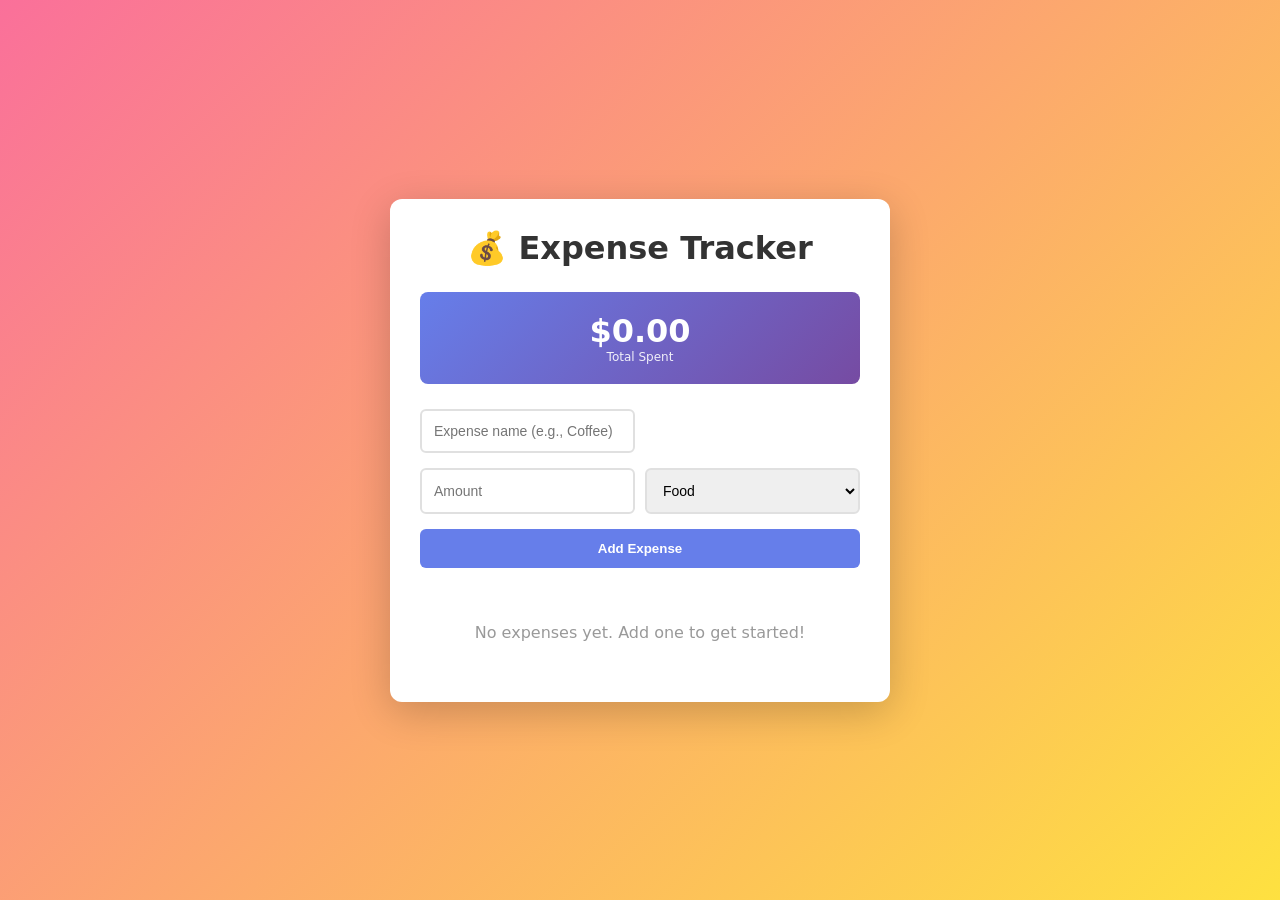
==== projects/expense-tracker.html @ 1198203f "Add Expense Tracker project" ====
<!DOCTYPE html><html lang="en"><head><meta charset="UTF-8"><meta name="viewport" content="width=device-width,initial-scale=1"><title>Expense Tracker</title><style>*{box-sizing:border-box}body{margin:0;min-height:100vh;display:flex;align-items:center;justify-content:center;padding:20px;font-family:system-ui,sans-serif;background:linear-gradient(135deg,#fa709a,#fee140)}.container{background:#fff;border-radius:12px;box-shadow:0 10px 40px #0003;width:100%;max-width:500px;padding:30px}h1{text-align:center;color:#333;margin:0 0 25px}.summary{background:linear-gradient(135deg,#667eea,#764ba2);color:#fff;padding:20px;border-radius:8px;margin-bottom:25px;text-align:center}.total{font-size:32px;font-weight:700}.label{font-size:12px;opacity:.9}.form-group{display:grid;grid-template-columns:1fr 1fr;gap:10px;margin-bottom:15px}.form-group.full{grid-column:1/-1}input,select{padding:12px;border:2px solid #e0e0e0;border-radius:6px;font-size:14px}button{width:100%;padding:12px;background:#667eea;color:#fff;border:0;border-radius:6px;font-weight:600;cursor:pointer}.expenses-list{margin-top:25px}.expense-item{display:flex;justify-content:space-between;align-items:center;padding:12px;background:#f5f5f5;border-radius:6px;margin-bottom:10px}.expense-left{flex:1}.expense-name{font-weight:600;color:#333}.expense-category{font-size:12px;color:#999}.expense-amount{font-size:18px;font-weight:700;color:#ff6b6b;margin-right:10px}.delete-btn{width:auto;padding:6px 12px;background:#ff6b6b;font-size:12px}.empty-state{text-align:center;color:#999;padding:30px}</style></head><body><div class="container"><h1>💰 Expense Tracker</h1><div class="summary"><div class="total" id="totalAmount">$0.00</div><div class="label">Total Spent</div></div><div class="form-group full"><input type="text" id="expenseName" placeholder="Expense name (e.g., Coffee)"></div><div class="form-group"><input type="number" id="expenseAmount" placeholder="Amount" step="0.01"><select id="expenseCategory"><option>Food</option><option>Transport</option><option>Entertainment</option><option>Shopping</option><option>Utilities</option><option>Other</option></select></div><button onclick="addExpense()">Add Expense</button><div class="expenses-list"><div id="expensesList"></div></div></div><script>function loadExpenses(){const saved=localStorage.getItem('expenses');return saved?JSON.parse(saved):[]}function saveExpenses(expenses){localStorage.setItem('expenses',JSON.stringify(expenses))}function updateTotal(){const expenses=loadExpenses(),total=expenses.reduce((sum,exp)=>sum+parseFloat(exp.amount),0);document.getElementById('totalAmount').textContent='$'+total.toFixed(2)}function renderExpenses(){const expenses=loadExpenses(),list=document.getElementById('expensesList');if(!expenses.length){list.innerHTML='<div class="empty-state">No expenses yet. Add one to get started!</div>';updateTotal();return}list.innerHTML=expenses.map((exp,index)=>`<div class="expense-item"><div class="expense-left"><div class="expense-name">${escapeHtml(exp.name)}</div><div class="expense-category">${exp.category}</div></div><span class="expense-amount">$${parseFloat(exp.amount).toFixed(2)}</span><button class="delete-btn" onclick="deleteExpense(${index})">Delete</button></div>`).join('');updateTotal()}function addExpense(){const name=document.getElementById('expenseName').value.trim(),amount=document.getElementById('expenseAmount').value.trim(),category=document.getElementById('expenseCategory').value;if(!name||!amount){alert('Please fill all fields');return}const expenses=loadExpenses();expenses.push({name,amount:parseFloat(amount),category});saveExpenses(expenses);document.getElementById('expenseName').value='';document.getElementById('expenseAmount').value='';renderExpenses()}function deleteExpense(index){const expenses=loadExpenses();expenses.splice(index,1);saveExpenses(expenses);renderExpenses()}function escapeHtml(text){const div=document.createElement('div');div.textContent=text;return div.innerHTML}document.getElementById('expenseName').addEventListener('keypress',e=>{if(e.key==='Enter')addExpense()});renderExpenses()</script></body></html>
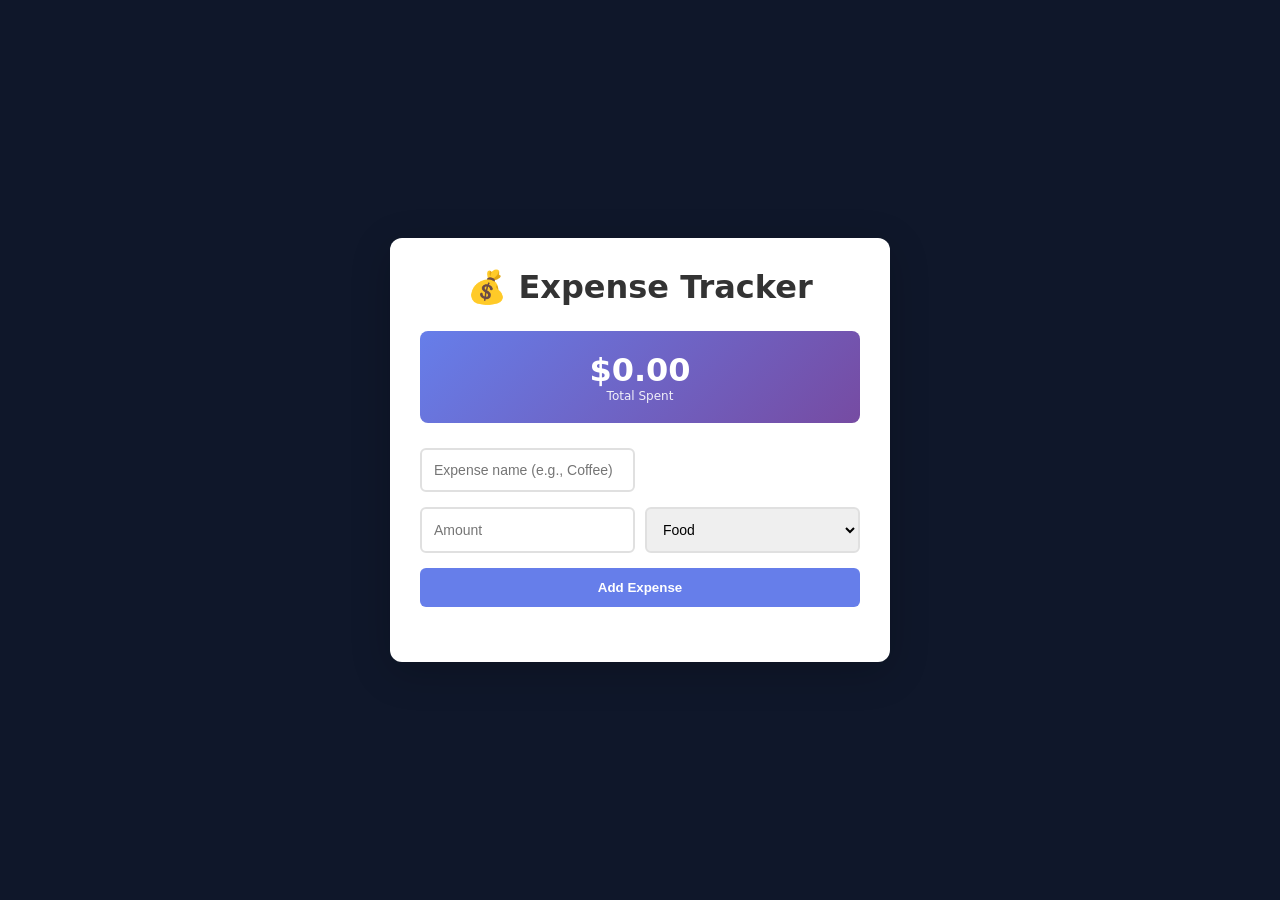
==== commit b99790b3: "Update Expense Tracker project background" ====
--- a/projects/expense-tracker.html
+++ b/projects/expense-tracker.html
@@ -1 +1 @@
-<!DOCTYPE html><html lang="en"><head><meta charset="UTF-8"><meta name="viewport" content="width=device-width,initial-scale=1"><title>Expense Tracker</title><style>*{box-sizing:border-box}body{margin:0;min-height:100vh;display:flex;align-items:center;justify-content:center;padding:20px;font-family:system-ui,sans-serif;background:linear-gradient(135deg,#fa709a,#fee140)}.container{background:#fff;border-radius:12px;box-shadow:0 10px 40px #0003;width:100%;max-width:500px;padding:30px}h1{text-align:center;color:#333;margin:0 0 25px}.summary{background:linear-gradient(135deg,#667eea,#764ba2);color:#fff;padding:20px;border-radius:8px;margin-bottom:25px;text-align:center}.total{font-size:32px;font-weight:700}.label{font-size:12px;opacity:.9}.form-group{display:grid;grid-template-columns:1fr 1fr;gap:10px;margin-bottom:15px}.form-group.full{grid-column:1/-1}input,select{padding:12px;border:2px solid #e0e0e0;border-radius:6px;font-size:14px}button{width:100%;padding:12px;background:#667eea;color:#fff;border:0;border-radius:6px;font-weight:600;cursor:pointer}.expenses-list{margin-top:25px}.expense-item{display:flex;justify-content:space-between;align-items:center;padding:12px;background:#f5f5f5;border-radius:6px;margin-bottom:10px}.expense-left{flex:1}.expense-name{font-weight:600;color:#333}.expense-category{font-size:12px;color:#999}.expense-amount{font-size:18px;font-weight:700;color:#ff6b6b;margin-right:10px}.delete-btn{width:auto;padding:6px 12px;background:#ff6b6b;font-size:12px}.empty-state{text-align:center;color:#999;padding:30px}</style></head><body><div class="container"><h1>💰 Expense Tracker</h1><div class="summary"><div class="total" id="totalAmount">$0.00</div><div class="label">Total Spent</div></div><div class="form-group full"><input type="text" id="expenseName" placeholder="Expense name (e.g., Coffee)"></div><div class="form-group"><input type="number" id="expenseAmount" placeholder="Amount" step="0.01"><select id="expenseCategory"><option>Food</option><option>Transport</option><option>Entertainment</option><option>Shopping</option><option>Utilities</option><option>Other</option></select></div><button onclick="addExpense()">Add Expense</button><div class="expenses-list"><div id="expensesList"></div></div></div><script>function loadExpenses(){const saved=localStorage.getItem('expenses');return saved?JSON.parse(saved):[]}function saveExpenses(expenses){localStorage.setItem('expenses',JSON.stringify(expenses))}function updateTotal(){const expenses=loadExpenses(),total=expenses.reduce((sum,exp)=>sum+parseFloat(exp.amount),0);document.getElementById('totalAmount').textContent='$'+total.toFixed(2)}function renderExpenses(){const expenses=loadExpenses(),list=document.getElementById('expensesList');if(!expenses.length){list.innerHTML='<div class="empty-state">No expenses yet. Add one to get started!</div>';updateTotal();return}list.innerHTML=expenses.map((exp,index)=>`<div class="expense-item"><div class="expense-left"><div class="expense-name">${escapeHtml(exp.name)}</div><div class="expense-category">${exp.category}</div></div><span class="expense-amount">$${parseFloat(exp.amount).toFixed(2)}</span><button class="delete-btn" onclick="deleteExpense(${index})">Delete</button></div>`).join('');updateTotal()}function addExpense(){const name=document.getElementById('expenseName').value.trim(),amount=document.getElementById('expenseAmount').value.trim(),category=document.getElementById('expenseCategory').value;if(!name||!amount){alert('Please fill all fields');return}const expenses=loadExpenses();expenses.push({name,amount:parseFloat(amount),category});saveExpenses(expenses);document.getElementById('expenseName').value='';document.getElementById('expenseAmount').value='';renderExpenses()}function deleteExpense(index){const expenses=loadExpenses();expenses.splice(index,1);saveExpenses(expenses);renderExpenses()}function escapeHtml(text){const div=document.createElement('div');div.textContent=text;return div.innerHTML}document.getElementById('expenseName').addEventListener('keypress',e=>{if(e.key==='Enter')addExpense()});renderExpenses()</script></body></html>+<!DOCTYPE html><html lang="en"><head><meta charset="UTF-8"><meta name="viewport" content="width=device-width,initial-scale=1"><title>Expense Tracker</title><style>*{box-sizing:border-box}body{margin:0;min-height:100vh;display:flex;align-items:center;justify-content:center;padding:20px;font-family:system-ui,sans-serif;background:#0f172a}.container{background:#fff;border-radius:12px;box-shadow:0 10px 40px #0003;width:100%;max-width:500px;padding:30px}h1{text-align:center;color:#333;margin:0 0 25px}.summary{background:linear-gradient(135deg,#667eea,#764ba2);color:#fff;padding:20px;border-radius:8px;margin-bottom:25px;text-align:center}.total{font-size:32px;font-weight:700}.label{font-size:12px;opacity:.9}.form-group{display:grid;grid-template-columns:1fr 1fr;gap:10px;margin-bottom:15px}.form-group.full{grid-column:1/-1}input,select{padding:12px;border:2px solid #e0e0e0;border-radius:6px;font-size:14px}button{width:100%;padding:12px;background:#667eea;color:#fff;border:0;border-radius:6px;font-weight:600;cursor:pointer}.expenses-list{margin-top:25px}.expense-item{display:flex;justify-content:space-between;align-items:center;padding:12px;background:#f5f5f5;border-radius:6px;margin-bottom:10px}.expense-left{flex:1}.expense-name{font-weight:600;color:#333}.expense-category{font-size:12px;color:#999}.expense-amount{font-size:18px;font-weight:700;color:#ff6b6b;margin-right:10px}.delete-btn{width:auto;padding:6px 12px;background:#ff6b6b;font-size:12px}.empty-state{text-align:center;color:#999;padding:30px}</style></head><body><div class="container"><h1>💰 Expense Tracker</h1><div class="summary"><div class="total" id="totalAmount">$0.00</div><div class="label">Total Spent</div></div><div class="form-group full"><input type="text" id="expenseName" placeholder="Expense name (e.g., Coffee)"></div><div class="form-group"><input type="number" id="expenseAmount" placeholder="Amount" step="0.01"><select id="expenseCategory"><option>Food</option><option>Transport</option><option>Entertainment</option><option>Shopping</option><option>Utilities</option><option>Other</option></select></div><button onclick="addExpense()">Add Expense</button><div class="expenses-list"><div id="expensesList"></div></div></div><script>function loadExpenses(){const saved=localStorage.getItem('expenses');return saved?JSON.parse(saved):[]}function saveExpenses(expenses){localStorage.setItem('expenses',JSON.stringify(expenses))}function updateTotal(){const expenses=loadExpenses(),total=expenses.reduce((sum,exp)=>sum+parseFloat(exp.amount),0);document.getElementById('totalAmount').textContent='$'+total.toFixed(2)}function renderExpenses(){const expenses=loadExpenses(),list=document.getElementById('expensesList');if(!expenses.length){list.innerHTML='<div class="empty-state">No expenses yet. Add one to get started!</div>';updateTotal();return}list.innerHTML=expenses.map((exp,index)=>`<div class="expense-item"><div class="expense-left"><div class="expense-name">${escapeHtml(exp.name)}</div><div class="expense-category">${exp.category}</div></div><span class="expense-amount">$${parseFloat(exp.amount).toFixed(2)}</span><button class="delete-btn" onclick="deleteExpense(${index})">Delete</button></div>`).join('');updateTotal()}function addExpense(){const name=document.getElementById('expenseName').value.trim(),amount=document.getElementById('expenseAmount').value.trim(),category=document.getElementById('expenseCategory').value;if(!name||!amount){alert('Please fill all fields');return}const expenses=loadExpenses();expenses.push({name,amount:parseFloat(amount),category});saveExpenses(expenses);document.getElementById('expenseName').value='';document.getElementById('expenseAmount').value='';renderExpenses()}function deleteExpense(index){const expenses=loadExpenses();expenses.splice(index,1);saveExpenses(expenses);renderExpenses()}function escapeHtml(text){const div=document.createElement('div');div.textContent=text;return div.innerHTML}document.getElementById('expenseName').addEventListener('keypress',e=>{if(e.key==='Enter')addExpense()});renderExpenses()}</script></body></html>
